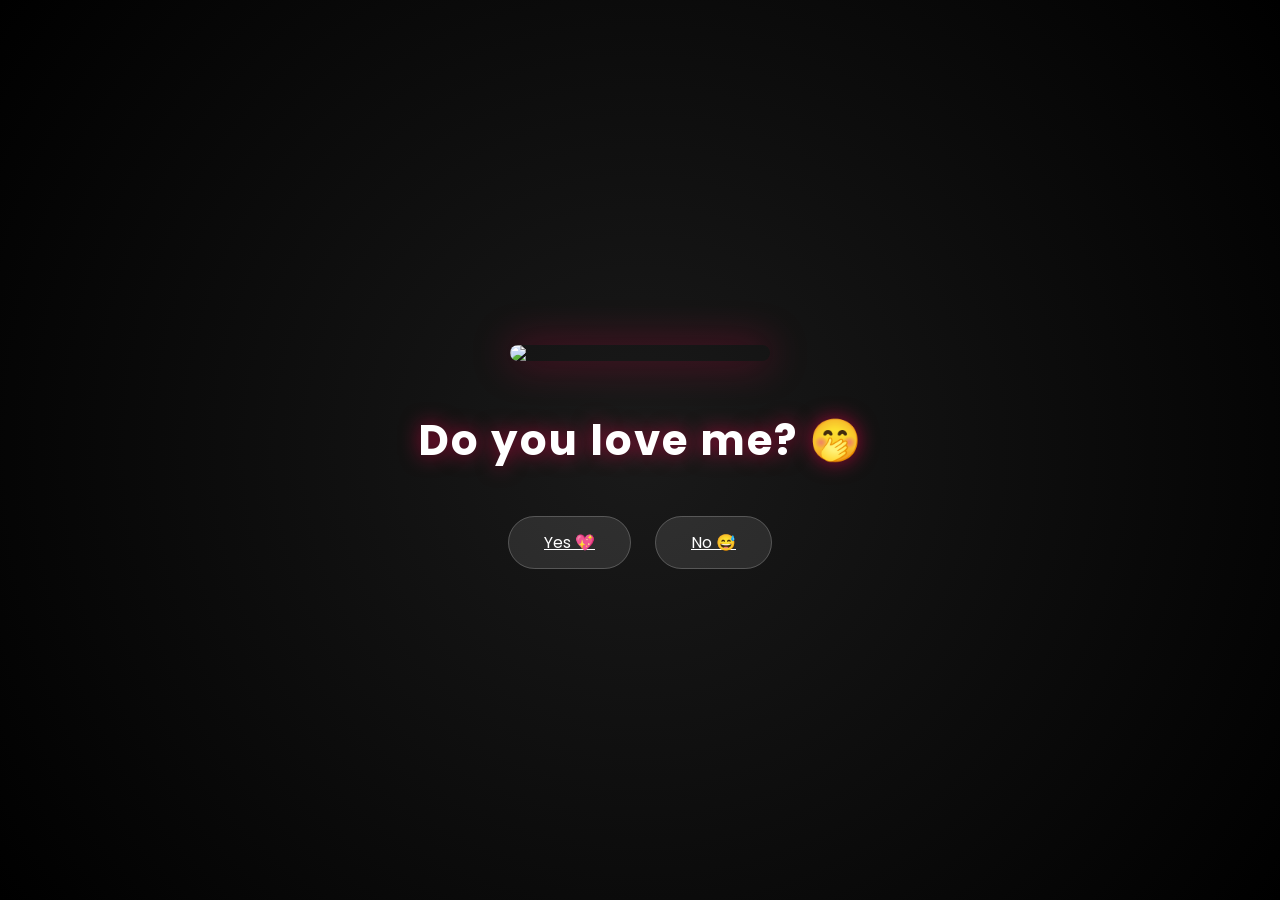
==== index.html @ 56f3957b "Add files via upload" ====
<!DOCTYPE html>
<html>
<head>
<meta charset="UTF-8">
<title>Love Question 💖</title>

<script async src="https://www.googletagmanager.com/gtag/js?id=G-70SHQBPSCS"></script>
<script>
window.dataLayer=[];function gtag(){dataLayer.push(arguments);}
gtag('js', new Date());
gtag('config','G-70SHQBPSCS');
</script>

<link rel="stylesheet" href="style.css">
<link href="https://fonts.googleapis.com/css2?family=Poppins:wght@300;600&display=swap" rel="stylesheet">
</head>

<body>
<div class="container">

<img src="https://media.tenor.com/8mR1P7n2w5UAAAAi/cute-cat.gif">

<h1>Do you love me? 🤭</h1>

<div class="btn">
<a href="yes.html">Yes 💖</a>
<a href="no1.html">No 😅</a>
</div>

</div>
</body>
</html>
---- style.css ----
body {
  margin: 0;
  font-family: 'Poppins', sans-serif;
  background: radial-gradient(circle at center, #1a1a1a, #000);
  color: #fff;
  overflow: hidden;
}

/* Center layout */
.container {
  height: 100vh;
  display: flex;
  flex-direction: column;
  justify-content: center;
  align-items: center;
  animation: fadeIn 1.5s ease;
}

/* Title */
h1 {
  font-size: 42px;
  letter-spacing: 2px;
  text-shadow: 0 0 20px rgba(255, 0, 80, 0.6);
}

/* Subtitle */
p {
  color: #ccc;
  margin-top: 10px;
}

/* GIF */
img {
  width: 260px;
  border-radius: 20px;
  margin-bottom: 20px;
  box-shadow: 0 0 40px rgba(255, 0, 80, 0.4);
  animation: float 4s ease-in-out infinite;
}

/* Buttons */
.btn {
  margin-top: 30px;
}

.btn a, .btn button {
  backdrop-filter: blur(10px);
  background: rgba(255, 255, 255, 0.1);
  border: 1px solid rgba(255,255,255,0.2);
  padding: 14px 35px;
  margin: 10px;
  border-radius: 50px;
  color: #fff;
  font-size: 16px;
  cursor: pointer;
  transition: 0.3s;
}

/* Hover */
.btn a:hover, .btn button:hover {
  background: linear-gradient(45deg, #ff004c, #ff4d6d);
  transform: scale(1.15);
  box-shadow: 0 0 20px #ff004c;
}

/* Animations */
@keyframes fadeIn {
  from {opacity:0; transform: translateY(30px);}
  to {opacity:1;}
}

@keyframes float {
  0%,100% {transform: translateY(0);}
  50% {transform: translateY(-15px);}
}
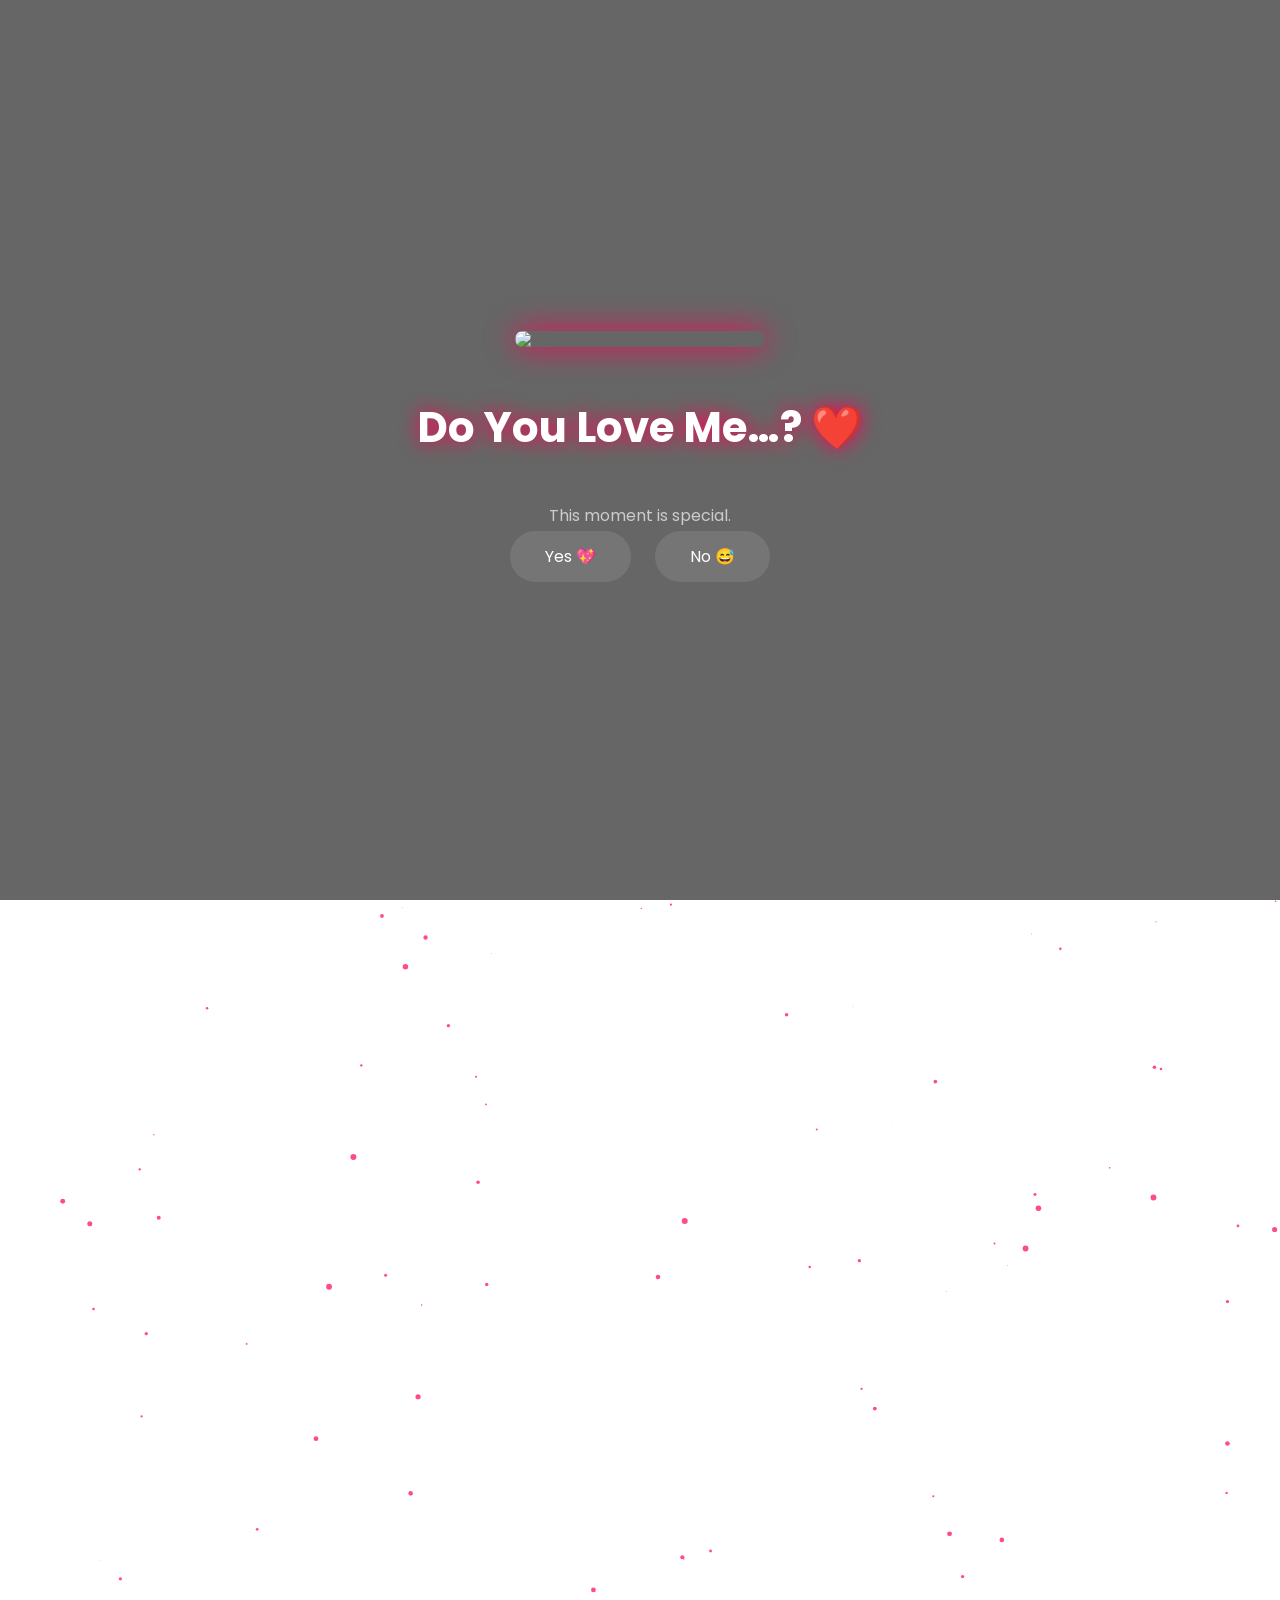
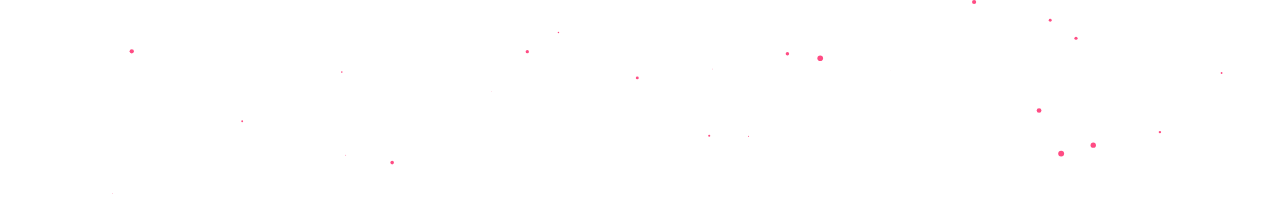
==== commit 6ce1ff80: "Add files via upload" ====
--- a/index.html
+++ b/index.html
@@ -2,25 +2,27 @@
 <html>
 <head>
 <meta charset="UTF-8">
-<title>Love Question 💖</title>
-
-<script async src="https://www.googletagmanager.com/gtag/js?id=G-70SHQBPSCS"></script>
-<script>
-window.dataLayer=[];function gtag(){dataLayer.push(arguments);}
-gtag('js', new Date());
-gtag('config','G-70SHQBPSCS');
-</script>
+<title>Love 💖</title>
 
 <link rel="stylesheet" href="style.css">
 <link href="https://fonts.googleapis.com/css2?family=Poppins:wght@300;600&display=swap" rel="stylesheet">
+
 </head>
 
 <body>
+
+<video autoplay muted loop>
+  <source src="https://www.w3schools.com/howto/rain.mp4" type="video/mp4">
+</video>
+
+<div class="overlay"></div>
+
 <div class="container">
 
 <img src="https://media.tenor.com/8mR1P7n2w5UAAAAi/cute-cat.gif">
 
-<h1>Do you love me? 🤭</h1>
+<h1>Do You Love Me…? ❤️</h1>
+<p>This moment is special.</p>
 
 <div class="btn">
 <a href="yes.html">Yes 💖</a>
@@ -28,5 +30,7 @@
 </div>
 
 </div>
+
+<script src="vfx.js"></script>
 </body>
 </html>
--- a/style.css
+++ b/style.css
@@ -1,9 +1,28 @@
 body {
   margin: 0;
   font-family: 'Poppins', sans-serif;
-  background: radial-gradient(circle at center, #1a1a1a, #000);
-  color: #fff;
+  color: white;
   overflow: hidden;
+}
+
+/* Background video */
+video {
+  position: fixed;
+  top: 0;
+  left: 0;
+  width: 100%;
+  height: 100%;
+  object-fit: cover;
+  z-index: -2;
+}
+
+/* Dark overlay */
+.overlay {
+  position: fixed;
+  width: 100%;
+  height: 100%;
+  background: rgba(0,0,0,0.6);
+  z-index: -1;
 }
 
 /* Center layout */
@@ -16,60 +35,46 @@
   animation: fadeIn 1.5s ease;
 }
 
-/* Title */
+/* Text */
 h1 {
   font-size: 42px;
-  letter-spacing: 2px;
-  text-shadow: 0 0 20px rgba(255, 0, 80, 0.6);
+  text-shadow: 0 0 20px #ff0055;
 }
 
-/* Subtitle */
 p {
   color: #ccc;
-  margin-top: 10px;
+}
+
+/* Buttons */
+.btn a, .btn button {
+  text-decoration: none;
+  padding: 14px 35px;
+  margin: 10px;
+  border-radius: 50px;
+  border: none;
+  background: rgba(255,255,255,0.1);
+  color: white;
+  backdrop-filter: blur(10px);
+  cursor: pointer;
+  transition: 0.3s;
+}
+
+.btn a:hover, .btn button:hover {
+  background: linear-gradient(45deg, #ff0055, #ff4d6d);
+  transform: scale(1.15);
+  box-shadow: 0 0 20px #ff0055;
 }
 
 /* GIF */
 img {
-  width: 260px;
+  width: 250px;
   border-radius: 20px;
   margin-bottom: 20px;
-  box-shadow: 0 0 40px rgba(255, 0, 80, 0.4);
-  animation: float 4s ease-in-out infinite;
+  box-shadow: 0 0 30px #ff0055;
 }
 
-/* Buttons */
-.btn {
-  margin-top: 30px;
-}
-
-.btn a, .btn button {
-  backdrop-filter: blur(10px);
-  background: rgba(255, 255, 255, 0.1);
-  border: 1px solid rgba(255,255,255,0.2);
-  padding: 14px 35px;
-  margin: 10px;
-  border-radius: 50px;
-  color: #fff;
-  font-size: 16px;
-  cursor: pointer;
-  transition: 0.3s;
-}
-
-/* Hover */
-.btn a:hover, .btn button:hover {
-  background: linear-gradient(45deg, #ff004c, #ff4d6d);
-  transform: scale(1.15);
-  box-shadow: 0 0 20px #ff004c;
-}
-
-/* Animations */
+/* Animation */
 @keyframes fadeIn {
   from {opacity:0; transform: translateY(30px);}
   to {opacity:1;}
-}
-
-@keyframes float {
-  0%,100% {transform: translateY(0);}
-  50% {transform: translateY(-15px);}
 }
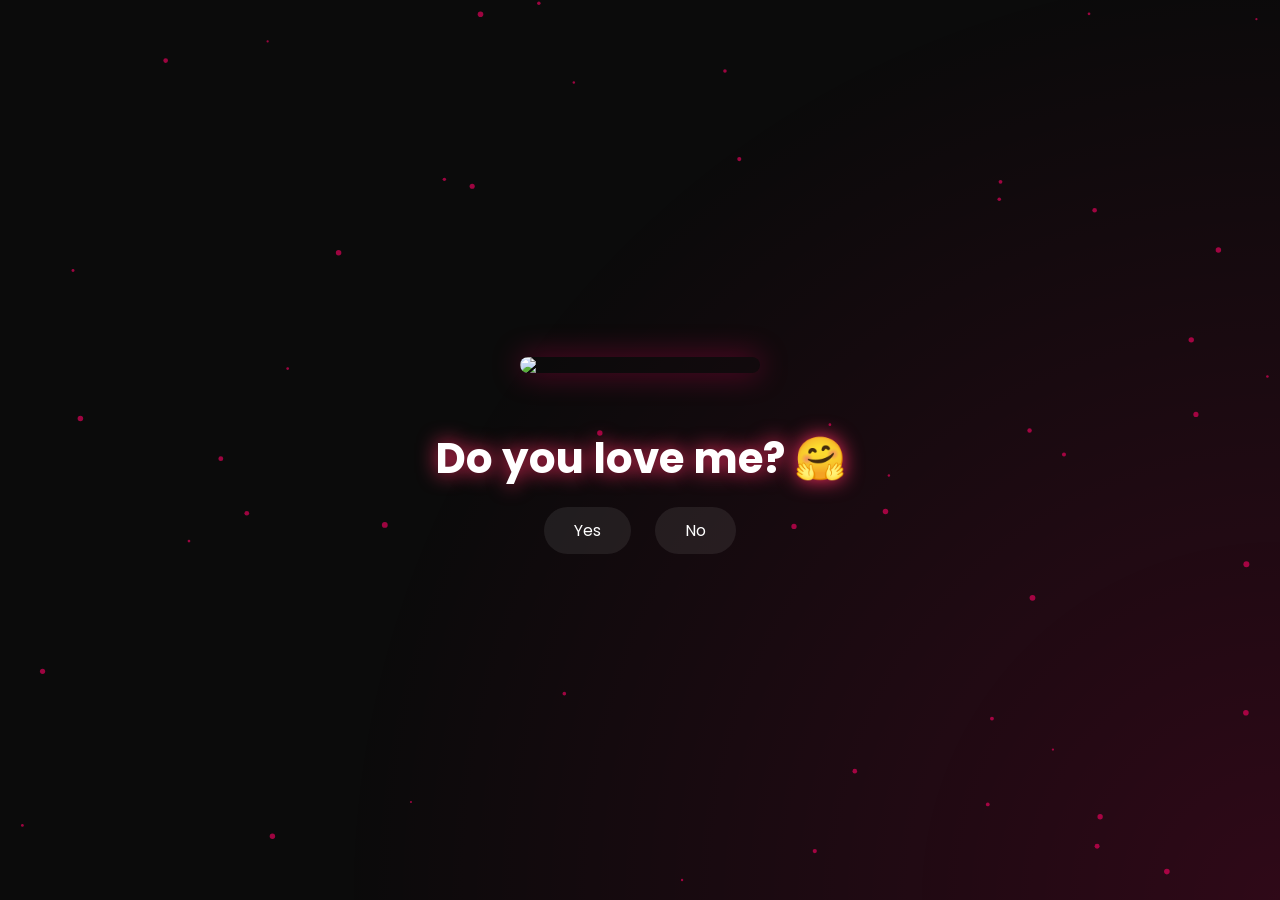
==== commit 90f1d1df: "Add files via upload" ====
--- a/index.html
+++ b/index.html
@@ -3,30 +3,21 @@
 <head>
 <meta charset="UTF-8">
 <title>Love 💖</title>
-
 <link rel="stylesheet" href="style.css">
 <link href="https://fonts.googleapis.com/css2?family=Poppins:wght@300;600&display=swap" rel="stylesheet">
-
 </head>
 
 <body>
-
-<video autoplay muted loop>
-  <source src="https://www.w3schools.com/howto/rain.mp4" type="video/mp4">
-</video>
-
-<div class="overlay"></div>
 
 <div class="container">
 
 <img src="https://media.tenor.com/8mR1P7n2w5UAAAAi/cute-cat.gif">
 
-<h1>Do You Love Me…? ❤️</h1>
-<p>This moment is special.</p>
+<h1>Do you love me? 🤗</h1>
 
 <div class="btn">
-<a href="yes.html">Yes 💖</a>
-<a href="no1.html">No 😅</a>
+<a href="yes.html">Yes</a>
+<a href="no1.html">No</a>
 </div>
 
 </div>
--- a/style.css
+++ b/style.css
@@ -1,58 +1,73 @@
 body {
   margin: 0;
   font-family: 'Poppins', sans-serif;
+  background: #0b0b0b;
   color: white;
   overflow: hidden;
 }
 
-/* Background video */
-video {
+/* animated glow background */
+body::before {
+  content: "";
+  position: fixed;
+  width: 200%;
+  height: 200%;
+  background: radial-gradient(circle, rgba(255,0,100,0.15), transparent 60%);
+  animation: move 10s infinite alternate;
+  z-index: -2;
+}
+
+@keyframes move {
+  0% { transform: translate(-20%, -20%); }
+  100% { transform: translate(20%, 20%); }
+}
+
+/* VFX canvas */
+canvas {
   position: fixed;
   top: 0;
   left: 0;
-  width: 100%;
-  height: 100%;
-  object-fit: cover;
-  z-index: -2;
-}
-
-/* Dark overlay */
-.overlay {
-  position: fixed;
-  width: 100%;
-  height: 100%;
-  background: rgba(0,0,0,0.6);
   z-index: -1;
 }
 
-/* Center layout */
+/* center layout */
 .container {
   height: 100vh;
   display: flex;
   flex-direction: column;
   justify-content: center;
   align-items: center;
-  animation: fadeIn 1.5s ease;
+  animation: fade 1s ease;
 }
 
-/* Text */
+/* text */
 h1 {
   font-size: 42px;
-  text-shadow: 0 0 20px #ff0055;
+  text-align: center;
+  text-shadow: 0 0 20px #ff2e63;
 }
 
 p {
-  color: #ccc;
+  color: #bbb;
+  margin-top: 10px;
 }
 
-/* Buttons */
+/* image */
+img {
+  width: 240px;
+  border-radius: 20px;
+  margin-bottom: 25px;
+  box-shadow: 0 0 30px rgba(255,0,100,0.4);
+}
+
+/* buttons */
 .btn a, .btn button {
   text-decoration: none;
-  padding: 14px 35px;
+  padding: 12px 30px;
   margin: 10px;
-  border-radius: 50px;
+  border-radius: 30px;
   border: none;
-  background: rgba(255,255,255,0.1);
+  background: rgba(255,255,255,0.08);
   color: white;
   backdrop-filter: blur(10px);
   cursor: pointer;
@@ -60,21 +75,12 @@
 }
 
 .btn a:hover, .btn button:hover {
-  background: linear-gradient(45deg, #ff0055, #ff4d6d);
-  transform: scale(1.15);
-  box-shadow: 0 0 20px #ff0055;
+  background: linear-gradient(45deg, #ff2e63, #ff6b81);
+  transform: scale(1.1);
+  box-shadow: 0 0 20px #ff2e63;
 }
 
-/* GIF */
-img {
-  width: 250px;
-  border-radius: 20px;
-  margin-bottom: 20px;
-  box-shadow: 0 0 30px #ff0055;
-}
-
-/* Animation */
-@keyframes fadeIn {
-  from {opacity:0; transform: translateY(30px);}
+@keyframes fade {
+  from {opacity:0; transform: translateY(20px);}
   to {opacity:1;}
 }
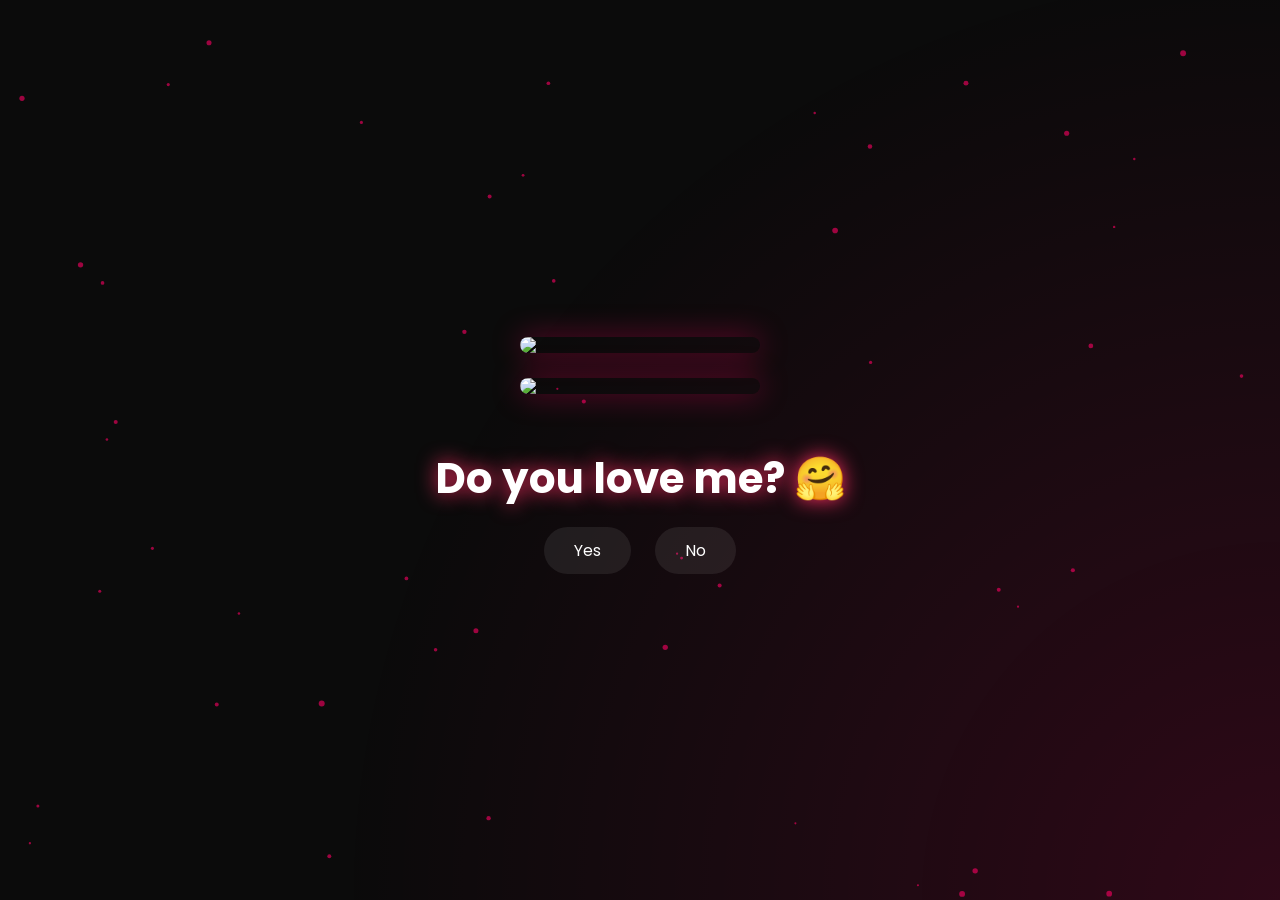
==== commit 80bde8a7: "Add files via upload" ====
--- a/index.html
+++ b/index.html
@@ -12,6 +12,7 @@
 <div class="container">
 
 <img src="https://media.tenor.com/8mR1P7n2w5UAAAAi/cute-cat.gif">
+<img src="https://media.tenor.com/9xjUUp7V7JcAAAAC/cute-cat-love.gif">
 
 <h1>Do you love me? 🤗</h1>
 
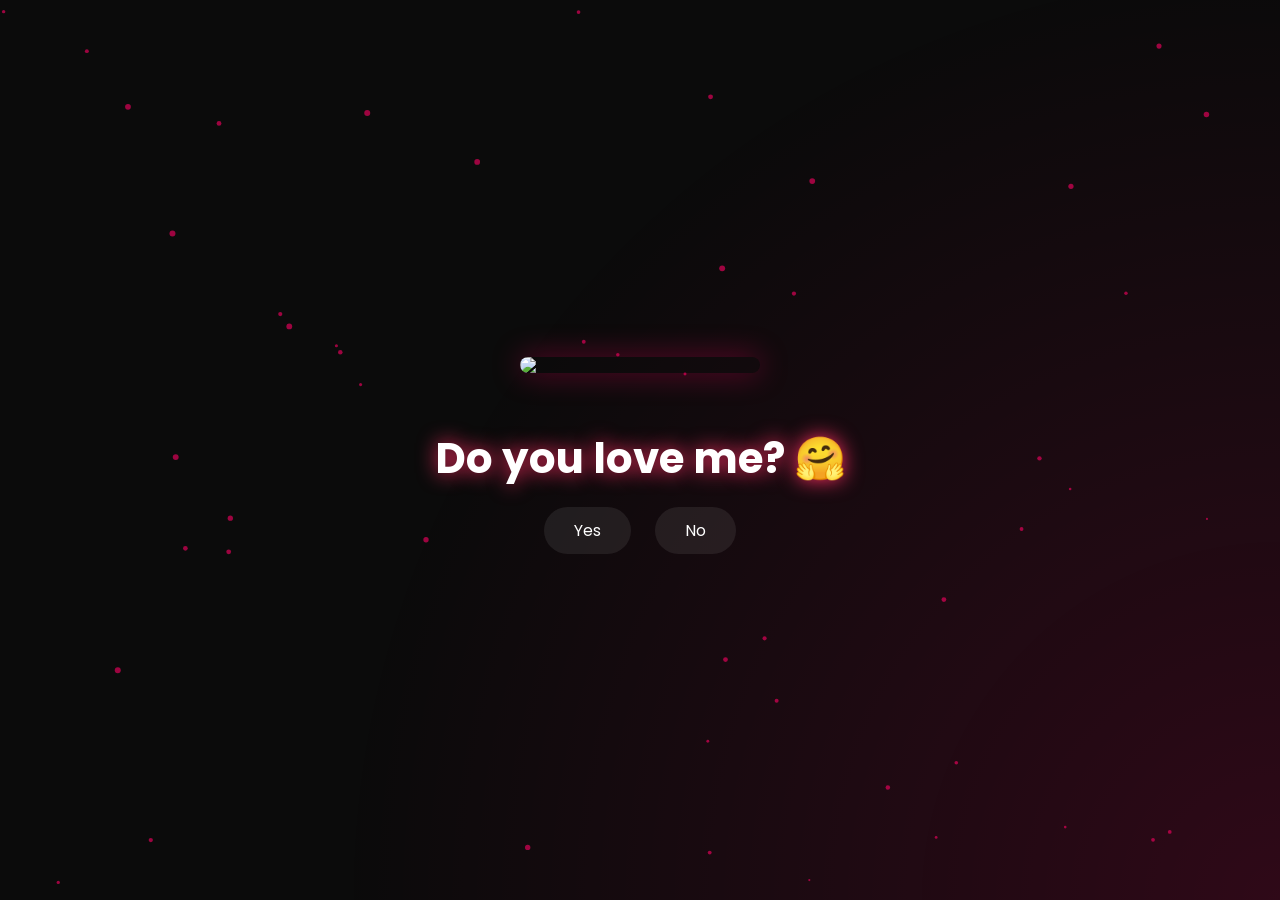
==== commit 4af08614: "Add files via upload" ====
--- a/index.html
+++ b/index.html
@@ -11,7 +11,6 @@
 
 <div class="container">
 
-<img src="https://media.tenor.com/8mR1P7n2w5UAAAAi/cute-cat.gif">
 <img src="https://media.tenor.com/9xjUUp7V7JcAAAAC/cute-cat-love.gif">
 
 <h1>Do you love me? 🤗</h1>
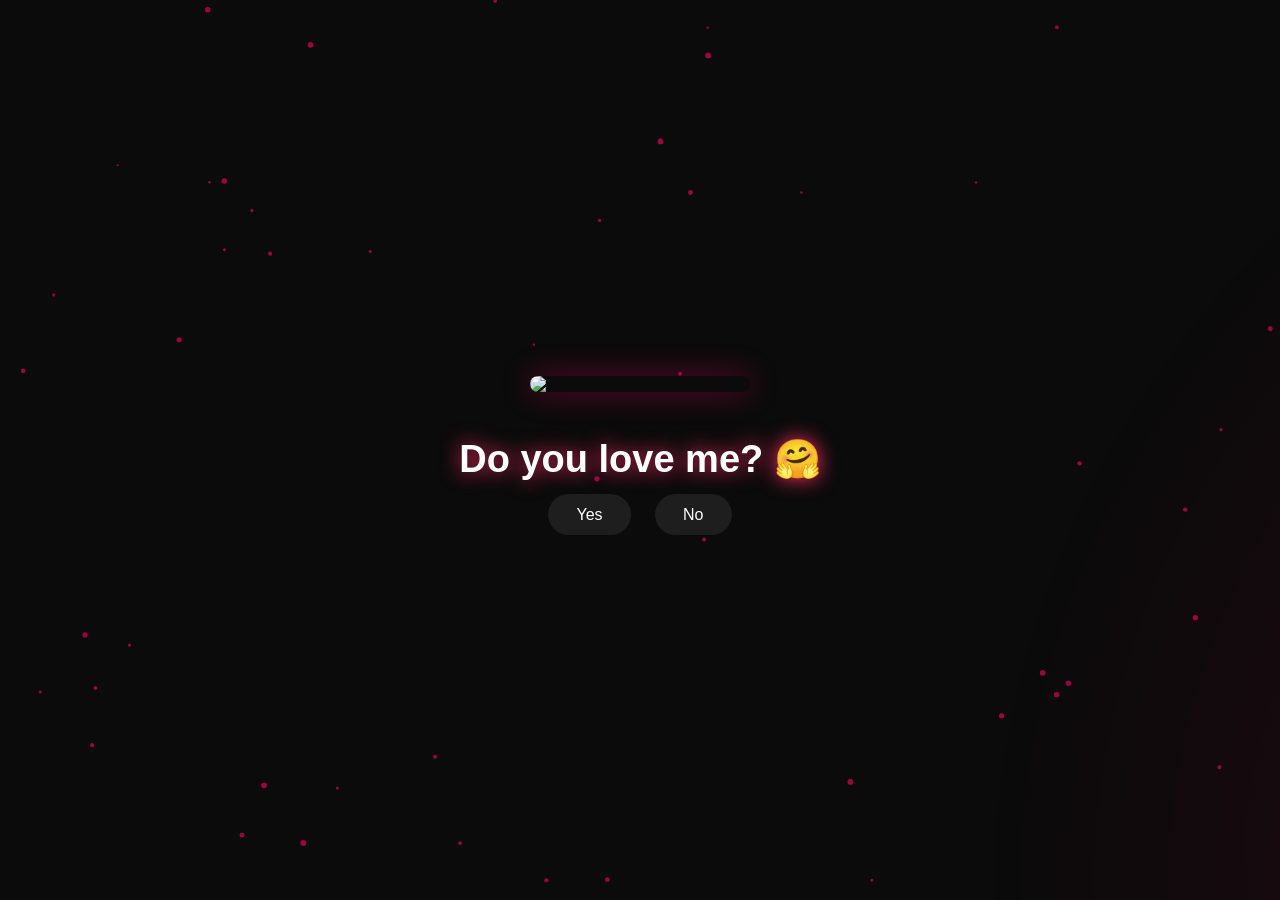
==== commit 751ae117: "Add files via upload" ====
--- a/index.html
+++ b/index.html
@@ -4,14 +4,13 @@
 <meta charset="UTF-8">
 <title>Love 💖</title>
 <link rel="stylesheet" href="style.css">
-<link href="https://fonts.googleapis.com/css2?family=Poppins:wght@300;600&display=swap" rel="stylesheet">
 </head>
 
 <body>
 
 <div class="container">
 
-<img src="https://media.tenor.com/9xjUUp7V7JcAAAAC/cute-cat-love.gif">
+<img src="https://media.giphy.com/media/MDJ9IbxxvDUQM/giphy.gif">
 
 <h1>Do you love me? 🤗</h1>
 
--- a/style.css
+++ b/style.css
@@ -4,9 +4,10 @@
   background: #0b0b0b;
   color: white;
   overflow: hidden;
+  text-align: center;
 }
 
-/* animated glow background */
+/* glow background */
 body::before {
   content: "";
   position: fixed;
@@ -22,7 +23,7 @@
   100% { transform: translate(20%, 20%); }
 }
 
-/* VFX canvas */
+/* VFX */
 canvas {
   position: fixed;
   top: 0;
@@ -30,46 +31,42 @@
   z-index: -1;
 }
 
-/* center layout */
+/* layout */
 .container {
   height: 100vh;
   display: flex;
   flex-direction: column;
   justify-content: center;
   align-items: center;
-  animation: fade 1s ease;
 }
 
 /* text */
 h1 {
-  font-size: 42px;
-  text-align: center;
+  font-size: 38px;
   text-shadow: 0 0 20px #ff2e63;
 }
 
 p {
   color: #bbb;
-  margin-top: 10px;
 }
 
-/* image */
+/* gif */
 img {
-  width: 240px;
+  width: 220px;
   border-radius: 20px;
-  margin-bottom: 25px;
+  margin-bottom: 20px;
   box-shadow: 0 0 30px rgba(255,0,100,0.4);
 }
 
 /* buttons */
 .btn a, .btn button {
   text-decoration: none;
-  padding: 12px 30px;
+  padding: 12px 28px;
   margin: 10px;
   border-radius: 30px;
-  border: none;
   background: rgba(255,255,255,0.08);
   color: white;
-  backdrop-filter: blur(10px);
+  border: none;
   cursor: pointer;
   transition: 0.3s;
 }
@@ -77,10 +74,4 @@
 .btn a:hover, .btn button:hover {
   background: linear-gradient(45deg, #ff2e63, #ff6b81);
   transform: scale(1.1);
-  box-shadow: 0 0 20px #ff2e63;
-}
-
-@keyframes fade {
-  from {opacity:0; transform: translateY(20px);}
-  to {opacity:1;}
 }
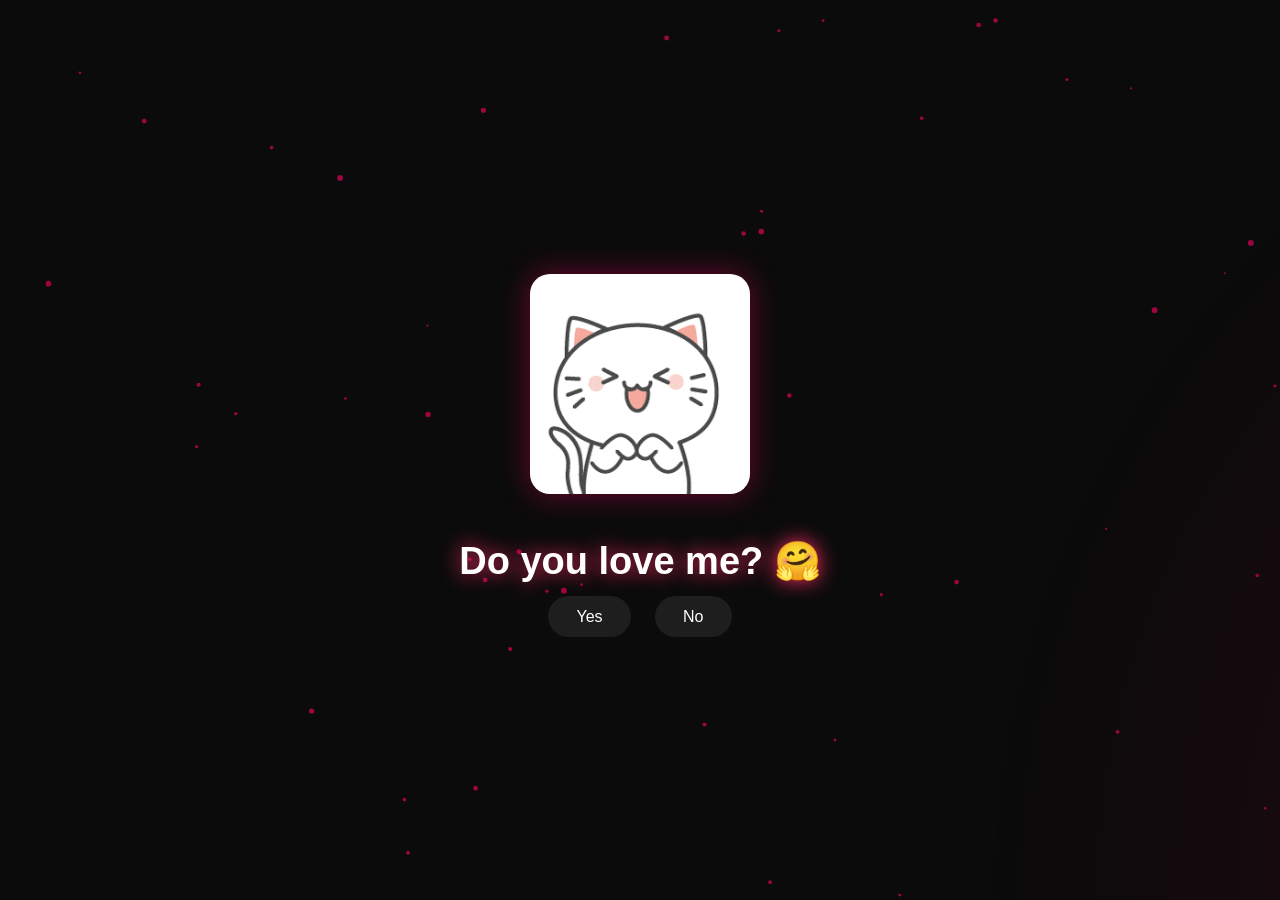
==== commit 9cecd1b2: "Add files via upload" ====
--- a/index.html
+++ b/index.html
@@ -10,7 +10,7 @@
 
 <div class="container">
 
-<img src="https://media.giphy.com/media/MDJ9IbxxvDUQM/giphy.gif">
+<img src="index.gif">
 
 <h1>Do you love me? 🤗</h1>
 
--- a/style.css
+++ b/style.css
@@ -23,7 +23,7 @@
   100% { transform: translate(20%, 20%); }
 }
 
-/* VFX */
+/* VFX canvas behind everything */
 canvas {
   position: fixed;
   top: 0;
@@ -33,6 +33,8 @@
 
 /* layout */
 .container {
+  position: relative;
+  z-index: 2;
   height: 100vh;
   display: flex;
   flex-direction: column;
@@ -40,7 +42,7 @@
   align-items: center;
 }
 
-/* text */
+/* TEXT */
 h1 {
   font-size: 38px;
   text-shadow: 0 0 20px #ff2e63;
@@ -50,12 +52,16 @@
   color: #bbb;
 }
 
-/* gif */
+/* 🔥 IMAGE FIX (MAIN FIX) */
 img {
   width: 220px;
   border-radius: 20px;
   margin-bottom: 20px;
   box-shadow: 0 0 30px rgba(255,0,100,0.4);
+
+  display: block;
+  position: relative;
+  z-index: 3;
 }
 
 /* buttons */
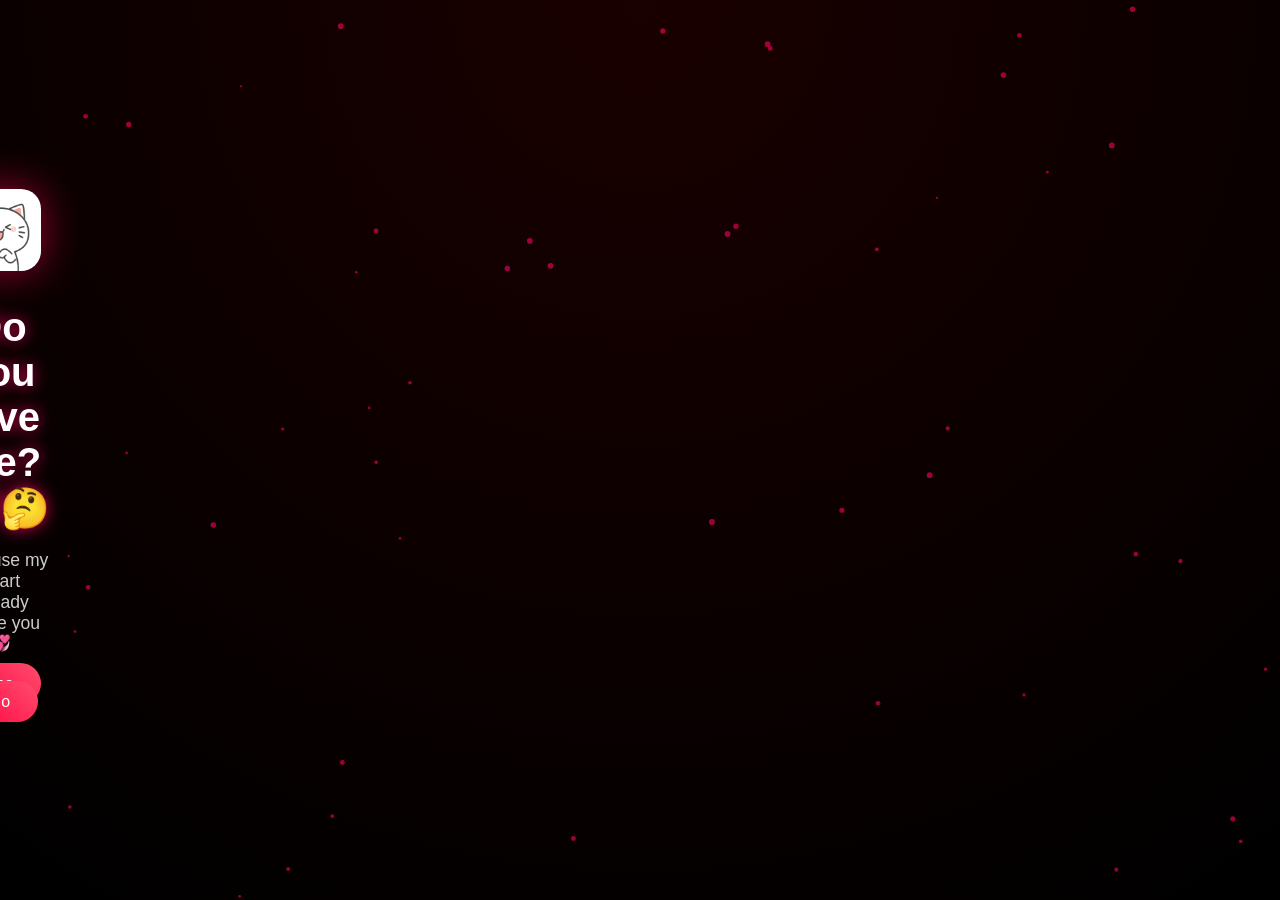
==== commit d4f6b2d7: "Add files via upload" ====
--- a/index.html
+++ b/index.html
@@ -9,16 +9,16 @@
 <body>
 
 <div class="container">
-
 <img src="index.gif">
 
-<h1>Do you love me? 🤗</h1>
+<h1>Do you love me?  <span class="emoji">💭🤔</span> </h1>
+
+<p>Because my heart already chose you 💞</p>
 
 <div class="btn">
 <a href="yes.html">Yes</a>
 <a href="no1.html">No</a>
 </div>
-
 </div>
 
 <script src="vfx.js"></script>
--- a/style.css
+++ b/style.css
@@ -1,83 +1,93 @@
+/* RESET */
 body {
   margin: 0;
   font-family: 'Poppins', sans-serif;
-  background: #0b0b0b;
+  background: radial-gradient(circle at top, #1a0000, #000000);
   color: white;
+
+  display: flex;
+  justify-content: center;
+  align-items: center;
+  height: 100vh;
+
   overflow: hidden;
-  text-align: center;
 }
 
-/* glow background */
-body::before {
-  content: "";
-  position: fixed;
-  width: 200%;
-  height: 200%;
-  background: radial-gradient(circle, rgba(255,0,100,0.15), transparent 60%);
-  animation: move 10s infinite alternate;
-  z-index: -2;
+/* CONTAINER */
+.container {
+  text-align: center;
+  max-width: 90%;
 }
 
-@keyframes move {
-  0% { transform: translate(-20%, -20%); }
-  100% { transform: translate(20%, 20%); }
+/* GIF IMAGE */
+img {
+  width: 220px;
+  max-width: 80%;
+  border-radius: 20px;
+  box-shadow: 0 0 40px rgba(255, 0, 80, 0.6);
+  margin-bottom: 20px;
 }
 
-/* VFX canvas behind everything */
-canvas {
-  position: fixed;
-  top: 0;
-  left: 0;
-  z-index: -1;
+/* HEADING */
+h1 {
+  font-size: 2.5rem;
+  margin: 10px 0;
+  text-shadow: 0 0 15px rgba(255, 0, 100, 0.8);
+  animation: glow 2s infinite alternate;
 }
 
-/* layout */
-.container {
-  position: relative;
-  z-index: 2;
-  height: 100vh;
-  display: flex;
-  flex-direction: column;
-  justify-content: center;
-  align-items: center;
+/* SUBTEXT */
+p {
+  color: #ccc;
+  font-size: 1.1rem;
+  margin-bottom: 15px;
 }
 
-/* TEXT */
-h1 {
-  font-size: 38px;
-  text-shadow: 0 0 20px #ff2e63;
+/* GLOW ANIMATION */
+@keyframes glow {
+  from {
+    text-shadow: 0 0 10px #ff0040;
+  }
+  to {
+    text-shadow: 0 0 25px #ff4d6d;
+  }
 }
 
-p {
-  color: #bbb;
+/* BUTTON CONTAINER */
+.btn {
+  margin-top: 20px;
 }
 
-/* 🔥 IMAGE FIX (MAIN FIX) */
-img {
-  width: 220px;
-  border-radius: 20px;
-  margin-bottom: 20px;
-  box-shadow: 0 0 30px rgba(255,0,100,0.4);
-
-  display: block;
-  position: relative;
-  z-index: 3;
-}
-
-/* buttons */
-.btn a, .btn button {
-  text-decoration: none;
+/* BUTTON STYLE */
+.btn a,
+.btn button {
   padding: 12px 28px;
   margin: 10px;
   border-radius: 30px;
-  background: rgba(255,255,255,0.08);
+  border: none;
+  background: linear-gradient(45deg, #ff0040, #ff4d6d);
   color: white;
-  border: none;
+  font-size: 16px;
   cursor: pointer;
-  transition: 0.3s;
+  text-decoration: none;
+  transition: 0.3s ease;
 }
 
-.btn a:hover, .btn button:hover {
-  background: linear-gradient(45deg, #ff2e63, #ff6b81);
-  transform: scale(1.1);
+/* BUTTON HOVER */
+.btn a:hover,
+.btn button:hover {
+  transform: scale(1.15);
+  box-shadow: 0 0 20px #ff0040;
+}
+
+/* HEART FLOAT ANIMATION */
+@keyframes floatUp {
+  0% {
+    transform: translateY(0);
+    opacity: 1;
+  }
+  100% {
+    transform: translateY(-60px);
+    opacity: 0;
+  }
 }
